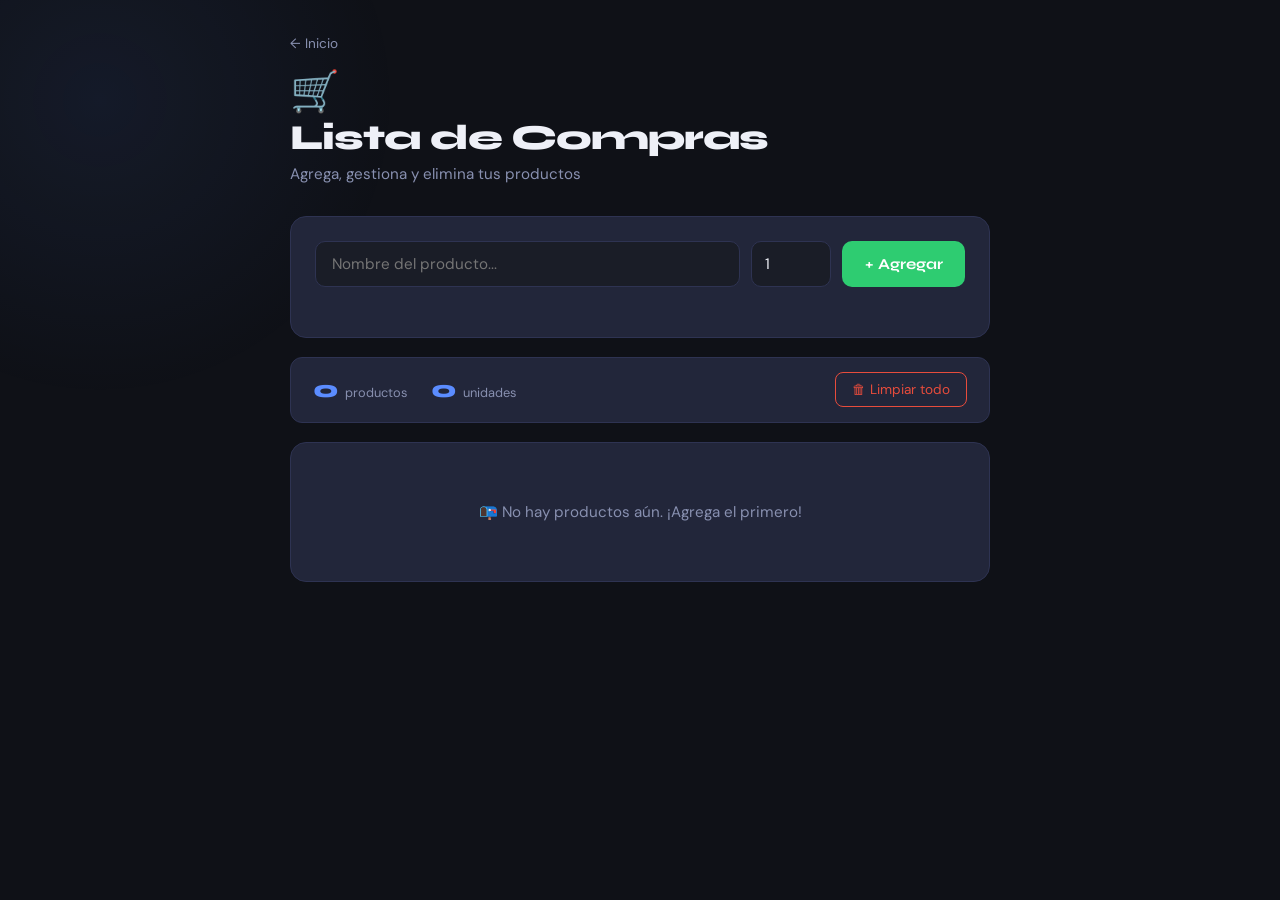
==== compras.html @ fb467dc4 "Se agregó módulo de compras" ====
<!DOCTYPE html>
<html lang="es">
<head>
  <meta charset="UTF-8" />
  <meta name="viewport" content="width=device-width, initial-scale=1.0"/>
  <title>Lista de Compras</title>
  <link rel="preconnect" href="https://fonts.googleapis.com">
  <link href="https://fonts.googleapis.com/css2?family=Syne:wght@400;700;800&family=DM+Sans:wght@300;400;500&display=swap" rel="stylesheet">
  <link rel="stylesheet" href="css/compras.css">
</head>
<body>

  <div class="bg-decoration"></div>

  <div class="container">

    <header class="header">
      <a href="index.html" class="btn-back">← Inicio</a>
      <div class="header-content">
        <span class="header-icon">🛒</span>
        <h1>Lista de Compras</h1>
        <p class="subtitle">Agrega, gestiona y elimina tus productos</p>
      </div>
    </header>

    <!-- FORMULARIO -->
    <section class="form-section">
      <div class="form-group">
        <input
          type="text"
          id="inputProducto"
          placeholder="Nombre del producto..."
          maxlength="60"
          onkeypress="handleEnter(event)"
        />
        <input
          type="number"
          id="inputCantidad"
          placeholder="Cant."
          min="1"
          value="1"
        />
        <button id="btnAgregar" onclick="agregarProducto()">
          + Agregar
        </button>
      </div>
      <p id="mensajeError" class="mensaje-error"></p>
    </section>

    <!-- STATS BAR -->
    <div class="stats-bar">
      <div class="stat">
        <span class="stat-num" id="totalProductos">0</span>
        <span class="stat-label">productos</span>
      </div>
      <div class="stat">
        <span class="stat-num" id="totalCantidad">0</span>
        <span class="stat-label">unidades</span>
      </div>
      <button class="btn-limpiar" onclick="limpiarLista()">🗑 Limpiar todo</button>
    </div>

    <!-- LISTA -->
    <section class="lista-section">
      <p id="listaVacia" class="lista-vacia">
        📭 No hay productos aún. ¡Agrega el primero!
      </p>
      <ul id="listaProductos"></ul>
    </section>

  </div>

  <script src="js/compras.js"></script>
</body>
</html>
---- css/compras.css ----
/* ===== VARIABLES ===== */
:root {
  --verde:       #2ecc71;
  --verde-dark:  #27ae60;
  --rojo:        #e74c3c;
  --fondo:       #0f1117;
  --fondo2:      #1a1d27;
  --card:        #22263a;
  --borde:       #2e3352;
  --texto:       #eef0f7;
  --texto-suave: #8890b0;
  --acento:      #5b8cff;
}

/* ===== RESET ===== */
*, *::before, *::after { box-sizing: border-box; margin: 0; padding: 0; }

body {
  font-family: 'DM Sans', sans-serif;
  background: var(--fondo);
  color: var(--texto);
  min-height: 100vh;
  padding: 2rem 1rem;
  position: relative;
  overflow-x: hidden;
}

/* FONDO DECORATIVO */
.bg-decoration {
  position: fixed;
  top: -200px; left: -200px;
  width: 600px; height: 600px;
  background: radial-gradient(circle, rgba(91,140,255,0.08) 0%, transparent 70%);
  pointer-events: none;
  z-index: 0;
}

/* ===== CONTAINER ===== */
.container {
  max-width: 700px;
  margin: 0 auto;
  position: relative;
  z-index: 1;
  animation: fadeUp 0.5s ease both;
}

@keyframes fadeUp {
  from { opacity: 0; transform: translateY(24px); }
  to   { opacity: 1; transform: translateY(0); }
}

/* ===== HEADER ===== */
.header {
  margin-bottom: 2rem;
}

.btn-back {
  display: inline-block;
  color: var(--texto-suave);
  text-decoration: none;
  font-size: 0.85rem;
  margin-bottom: 1.2rem;
  transition: color 0.2s;
}
.btn-back:hover { color: var(--acento); }

.header-content {
  display: flex;
  flex-direction: column;
  gap: 0.3rem;
}

.header-icon {
  font-size: 2.5rem;
  line-height: 1;
}

h1 {
  font-family: 'Syne', sans-serif;
  font-size: 2.2rem;
  font-weight: 800;
  color: var(--texto);
  letter-spacing: -0.03em;
}

.subtitle {
  color: var(--texto-suave);
  font-size: 0.95rem;
}

/* ===== FORMULARIO ===== */
.form-section {
  background: var(--card);
  border: 1px solid var(--borde);
  border-radius: 16px;
  padding: 1.5rem;
  margin-bottom: 1.2rem;
}

.form-group {
  display: flex;
  gap: 0.7rem;
  flex-wrap: wrap;
}

.form-group input[type="text"] {
  flex: 1 1 200px;
  padding: 0.75rem 1rem;
  background: var(--fondo2);
  border: 1px solid var(--borde);
  border-radius: 10px;
  color: var(--texto);
  font-family: 'DM Sans', sans-serif;
  font-size: 0.95rem;
  outline: none;
  transition: border-color 0.2s;
}
.form-group input[type="text"]:focus {
  border-color: var(--acento);
}

.form-group input[type="number"] {
  width: 80px;
  padding: 0.75rem 0.8rem;
  background: var(--fondo2);
  border: 1px solid var(--borde);
  border-radius: 10px;
  color: var(--texto);
  font-family: 'DM Sans', sans-serif;
  font-size: 0.95rem;
  outline: none;
  transition: border-color 0.2s;
}
.form-group input[type="number"]:focus {
  border-color: var(--acento);
}

#btnAgregar {
  padding: 0.75rem 1.4rem;
  background: var(--verde);
  color: #fff;
  border: none;
  border-radius: 10px;
  font-family: 'Syne', sans-serif;
  font-weight: 700;
  font-size: 0.95rem;
  cursor: pointer;
  transition: background 0.2s, transform 0.1s;
  white-space: nowrap;
}
#btnAgregar:hover  { background: var(--verde-dark); }
#btnAgregar:active { transform: scale(0.97); }

.mensaje-error {
  color: var(--rojo);
  font-size: 0.85rem;
  margin-top: 0.6rem;
  min-height: 1.2em;
}

/* ===== STATS BAR ===== */
.stats-bar {
  display: flex;
  align-items: center;
  gap: 1.5rem;
  background: var(--card);
  border: 1px solid var(--borde);
  border-radius: 12px;
  padding: 0.9rem 1.4rem;
  margin-bottom: 1.2rem;
}

.stat {
  display: flex;
  align-items: baseline;
  gap: 0.35rem;
}

.stat-num {
  font-family: 'Syne', sans-serif;
  font-size: 1.5rem;
  font-weight: 800;
  color: var(--acento);
}

.stat-label {
  font-size: 0.8rem;
  color: var(--texto-suave);
}

.btn-limpiar {
  margin-left: auto;
  padding: 0.5rem 1rem;
  background: transparent;
  border: 1px solid var(--rojo);
  color: var(--rojo);
  border-radius: 8px;
  font-family: 'DM Sans', sans-serif;
  font-size: 0.85rem;
  cursor: pointer;
  transition: background 0.2s, color 0.2s;
}
.btn-limpiar:hover {
  background: var(--rojo);
  color: #fff;
}

/* ===== LISTA ===== */
.lista-section {
  background: var(--card);
  border: 1px solid var(--borde);
  border-radius: 16px;
  padding: 1.2rem;
  min-height: 120px;
}

.lista-vacia {
  text-align: center;
  color: var(--texto-suave);
  font-size: 0.95rem;
  padding: 2.5rem 1rem;
}

#listaProductos {
  list-style: none;
  display: flex;
  flex-direction: column;
  gap: 0.6rem;
}

/* ITEM */
.item-producto {
  display: flex;
  align-items: center;
  gap: 1rem;
  background: var(--fondo2);
  border: 1px solid var(--borde);
  border-radius: 10px;
  padding: 0.85rem 1rem;
  animation: slideIn 0.25s ease both;
  transition: border-color 0.2s;
}
.item-producto:hover { border-color: var(--acento); }

@keyframes slideIn {
  from { opacity: 0; transform: translateX(-16px); }
  to   { opacity: 1; transform: translateX(0); }
}

.item-nombre {
  flex: 1;
  font-size: 0.97rem;
  color: var(--texto);
}

.item-cantidad {
  background: var(--borde);
  color: var(--acento);
  font-family: 'Syne', sans-serif;
  font-weight: 700;
  font-size: 0.85rem;
  padding: 0.25rem 0.65rem;
  border-radius: 6px;
  min-width: 36px;
  text-align: center;
}

.btn-eliminar {
  background: transparent;
  border: none;
  color: var(--texto-suave);
  font-size: 1.1rem;
  cursor: pointer;
  padding: 0.2rem 0.4rem;
  border-radius: 6px;
  transition: color 0.2s, background 0.2s;
  line-height: 1;
}
.btn-eliminar:hover {
  color: var(--rojo);
  background: rgba(231,76,60,0.1);
}

/* ITEM COMPLETADO */
.item-producto.completado .item-nombre {
  text-decoration: line-through;
  color: var(--texto-suave);
}

.btn-check {
  background: transparent;
  border: 2px solid var(--borde);
  width: 22px; height: 22px;
  border-radius: 50%;
  cursor: pointer;
  transition: all 0.2s;
  flex-shrink: 0;
}
.btn-check:hover { border-color: var(--verde); }
.item-producto.completado .btn-check {
  background: var(--verde);
  border-color: var(--verde);
}

/* ===== RESPONSIVE ===== */
@media (max-width: 480px) {
  h1 { font-size: 1.7rem; }
  .form-group { flex-direction: column; }
  .form-group input[type="number"] { width: 100%; }
}
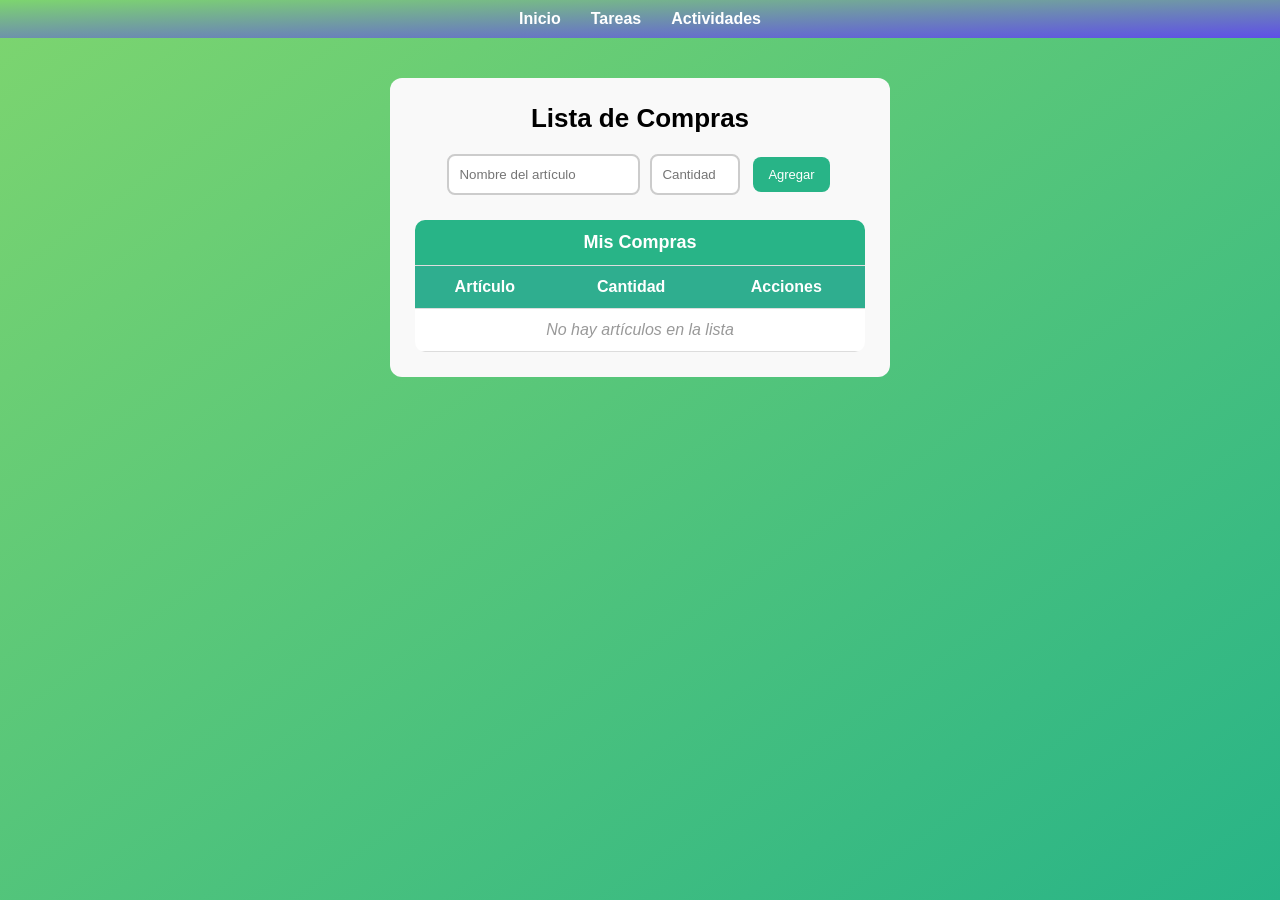
==== commit a75acf1c: "Completar modulo de compras: agregar, marcar comprado y eliminar articulos" ====
--- a/compras.html
+++ b/compras.html
@@ -1,75 +1,46 @@
-<!DOCTYPE html>
+<!doctype html>
 <html lang="es">
-<head>
-  <meta charset="UTF-8" />
-  <meta name="viewport" content="width=device-width, initial-scale=1.0"/>
-  <title>Lista de Compras</title>
-  <link rel="preconnect" href="https://fonts.googleapis.com">
-  <link href="https://fonts.googleapis.com/css2?family=Syne:wght@400;700;800&family=DM+Sans:wght@300;400;500&display=swap" rel="stylesheet">
-  <link rel="stylesheet" href="css/compras.css">
-</head>
-<body>
+  <head>
+    <meta charset="UTF-8" />
+    <meta name="viewport" content="width=device-width, initial-scale=1.0" />
+    <link rel="stylesheet" href="css/compras.css" />
+    <title>Lista de Compras</title>
+  </head>
+  <body>
+    <nav class="header-nav">
+      <ul>
+        <li><a href="index.html" style="color: white; text-decoration: none; font-weight: bold;">Inicio</a></li>
+        <li><a href="tareas.html" style="color: white; text-decoration: none; font-weight: bold;">Tareas</a></li>
+        <li><a href="actividades.html" style="color: white; text-decoration: none; font-weight: bold;">Actividades</a></li>
+      </ul>
+    </nav>
 
-  <div class="bg-decoration"></div>
+    <section class="box-compras">
+      <h1 class="title">Lista de Compras</h1>
 
-  <div class="container">
+      <div class="grupo-input">
+        <input type="text" id="input-articulo" placeholder="Nombre del artículo" />
+        <input type="text" id="input-cantidad" placeholder="Cantidad" style="width: 90px;" />
+        <button class="btn-agregar" id="btn-agregar">Agregar</button>
+      </div>
 
-    <header class="header">
-      <a href="index.html" class="btn-back">← Inicio</a>
-      <div class="header-content">
-        <span class="header-icon">🛒</span>
-        <h1>Lista de Compras</h1>
-        <p class="subtitle">Agrega, gestiona y elimina tus productos</p>
-      </div>
-    </header>
-
-    <!-- FORMULARIO -->
-    <section class="form-section">
-      <div class="form-group">
-        <input
-          type="text"
-          id="inputProducto"
-          placeholder="Nombre del producto..."
-          maxlength="60"
-          onkeypress="handleEnter(event)"
-        />
-        <input
-          type="number"
-          id="inputCantidad"
-          placeholder="Cant."
-          min="1"
-          value="1"
-        />
-        <button id="btnAgregar" onclick="agregarProducto()">
-          + Agregar
-        </button>
-      </div>
-      <p id="mensajeError" class="mensaje-error"></p>
+      <table>
+        <thead>
+          <tr>
+            <th colspan="3">Mis Compras</th>
+          </tr>
+          <tr>
+            <th>Artículo</th>
+            <th>Cantidad</th>
+            <th>Acciones</th>
+          </tr>
+        </thead>
+        <tbody id="lista-compras">
+          <!-- Los artículos se agregan aquí dinámicamente -->
+        </tbody>
+      </table>
     </section>
 
-    <!-- STATS BAR -->
-    <div class="stats-bar">
-      <div class="stat">
-        <span class="stat-num" id="totalProductos">0</span>
-        <span class="stat-label">productos</span>
-      </div>
-      <div class="stat">
-        <span class="stat-num" id="totalCantidad">0</span>
-        <span class="stat-label">unidades</span>
-      </div>
-      <button class="btn-limpiar" onclick="limpiarLista()">🗑 Limpiar todo</button>
-    </div>
-
-    <!-- LISTA -->
-    <section class="lista-section">
-      <p id="listaVacia" class="lista-vacia">
-        📭 No hay productos aún. ¡Agrega el primero!
-      </p>
-      <ul id="listaProductos"></ul>
-    </section>
-
-  </div>
-
-  <script src="js/compras.js"></script>
-</body>
+    <script src="js/compras.js"></script>
+  </body>
 </html>
--- a/css/compras.css
+++ b/css/compras.css
@@ -1,310 +1,137 @@
-/* ===== VARIABLES ===== */
-:root {
-  --verde:       #2ecc71;
-  --verde-dark:  #27ae60;
-  --rojo:        #e74c3c;
-  --fondo:       #0f1117;
-  --fondo2:      #1a1d27;
-  --card:        #22263a;
-  --borde:       #2e3352;
-  --texto:       #eef0f7;
-  --texto-suave: #8890b0;
-  --acento:      #5b8cff;
+* {
+  margin: 0;
+  padding: 0;
+  box-sizing: border-box;
 }
-
-/* ===== RESET ===== */
-*, *::before, *::after { box-sizing: border-box; margin: 0; padding: 0; }
-
+@import url("https://fonts.googleapis.com/css2?family=Poppins:wght@300;400;600&display=swap");
 body {
-  font-family: 'DM Sans', sans-serif;
-  background: var(--fondo);
-  color: var(--texto);
+  font-family: "Poppins", sans-serif;
+  background: linear-gradient(to top left, #28b487, #7dd56f);
   min-height: 100vh;
-  padding: 2rem 1rem;
-  position: relative;
-  overflow-x: hidden;
 }
-
-/* FONDO DECORATIVO */
-.bg-decoration {
-  position: fixed;
-  top: -200px; left: -200px;
-  width: 600px; height: 600px;
-  background: radial-gradient(circle, rgba(91,140,255,0.08) 0%, transparent 70%);
-  pointer-events: none;
-  z-index: 0;
+.header-nav {
+  background: linear-gradient(to top left, #5f4fe7, #7dd56f);
+  padding: 10px 0;
 }
-
-/* ===== CONTAINER ===== */
-.container {
-  max-width: 700px;
-  margin: 0 auto;
-  position: relative;
-  z-index: 1;
-  animation: fadeUp 0.5s ease both;
+.header-nav ul {
+  list-style: none;
+  display: flex;
+  justify-content: center;
+  gap: 30px;
+  margin: 0;
+  padding: 0;
 }
-
-@keyframes fadeUp {
-  from { opacity: 0; transform: translateY(24px); }
-  to   { opacity: 1; transform: translateY(0); }
+.header-nav a {
+  text-decoration: none;
+  color: white;
+  font-weight: bold;
+  transition: 0.3s;
 }
-
-/* ===== HEADER ===== */
-.header {
-  margin-bottom: 2rem;
+.header-nav a:hover {
+  color: #28b487;
 }
-
-.btn-back {
-  display: inline-block;
-  color: var(--texto-suave);
-  text-decoration: none;
-  font-size: 0.85rem;
-  margin-bottom: 1.2rem;
-  transition: color 0.2s;
-}
-.btn-back:hover { color: var(--acento); }
-
-.header-content {
+.grupo-input {
   display: flex;
-  flex-direction: column;
-  gap: 0.3rem;
-}
-
-.header-icon {
-  font-size: 2.5rem;
-  line-height: 1;
-}
-
-h1 {
-  font-family: 'Syne', sans-serif;
-  font-size: 2.2rem;
-  font-weight: 800;
-  color: var(--texto);
-  letter-spacing: -0.03em;
-}
-
-.subtitle {
-  color: var(--texto-suave);
-  font-size: 0.95rem;
-}
-
-/* ===== FORMULARIO ===== */
-.form-section {
-  background: var(--card);
-  border: 1px solid var(--borde);
-  border-radius: 16px;
-  padding: 1.5rem;
-  margin-bottom: 1.2rem;
-}
-
-.form-group {
-  display: flex;
-  gap: 0.7rem;
+  justify-content: center;
+  gap: 10px;
+  margin-top: 10px;
   flex-wrap: wrap;
 }
-
-.form-group input[type="text"] {
-  flex: 1 1 200px;
-  padding: 0.75rem 1rem;
-  background: var(--fondo2);
-  border: 1px solid var(--borde);
-  border-radius: 10px;
-  color: var(--texto);
-  font-family: 'DM Sans', sans-serif;
-  font-size: 0.95rem;
+.grupo-input input,
+.grupo-input select {
+  padding: 10px;
+  border-radius: 8px;
+  border: 2px solid #ccc;
   outline: none;
-  transition: border-color 0.2s;
 }
-.form-group input[type="text"]:focus {
-  border-color: var(--acento);
+.grupo-input input:focus {
+  border-color: #28b487;
 }
-
-.form-group input[type="number"] {
-  width: 80px;
-  padding: 0.75rem 0.8rem;
-  background: var(--fondo2);
-  border: 1px solid var(--borde);
-  border-radius: 10px;
-  color: var(--texto);
-  font-family: 'DM Sans', sans-serif;
-  font-size: 0.95rem;
-  outline: none;
-  transition: border-color 0.2s;
-}
-.form-group input[type="number"]:focus {
-  border-color: var(--acento);
-}
-
-#btnAgregar {
-  padding: 0.75rem 1.4rem;
-  background: var(--verde);
-  color: #fff;
-  border: none;
-  border-radius: 10px;
-  font-family: 'Syne', sans-serif;
-  font-weight: 700;
-  font-size: 0.95rem;
-  cursor: pointer;
-  transition: background 0.2s, transform 0.1s;
-  white-space: nowrap;
-}
-#btnAgregar:hover  { background: var(--verde-dark); }
-#btnAgregar:active { transform: scale(0.97); }
-
-.mensaje-error {
-  color: var(--rojo);
-  font-size: 0.85rem;
-  margin-top: 0.6rem;
-  min-height: 1.2em;
-}
-
-/* ===== STATS BAR ===== */
-.stats-bar {
-  display: flex;
-  align-items: center;
-  gap: 1.5rem;
-  background: var(--card);
-  border: 1px solid var(--borde);
+.box-compras {
+  width: 500px;
+  margin: 40px auto;
+  padding: 25px;
+  background-color: #f9f9f9;
   border-radius: 12px;
-  padding: 0.9rem 1.4rem;
-  margin-bottom: 1.2rem;
-}
-
-.stat {
-  display: flex;
-  align-items: baseline;
-  gap: 0.35rem;
-}
-
-.stat-num {
-  font-family: 'Syne', sans-serif;
-  font-size: 1.5rem;
-  font-weight: 800;
-  color: var(--acento);
-}
-
-.stat-label {
-  font-size: 0.8rem;
-  color: var(--texto-suave);
-}
-
-.btn-limpiar {
-  margin-left: auto;
-  padding: 0.5rem 1rem;
-  background: transparent;
-  border: 1px solid var(--rojo);
-  color: var(--rojo);
-  border-radius: 8px;
-  font-family: 'DM Sans', sans-serif;
-  font-size: 0.85rem;
-  cursor: pointer;
-  transition: background 0.2s, color 0.2s;
-}
-.btn-limpiar:hover {
-  background: var(--rojo);
-  color: #fff;
-}
-
-/* ===== LISTA ===== */
-.lista-section {
-  background: var(--card);
-  border: 1px solid var(--borde);
-  border-radius: 16px;
-  padding: 1.2rem;
-  min-height: 120px;
-}
-
-.lista-vacia {
-  text-align: center;
-  color: var(--texto-suave);
-  font-size: 0.95rem;
-  padding: 2.5rem 1rem;
-}
-
-#listaProductos {
-  list-style: none;
-  display: flex;
-  flex-direction: column;
-  gap: 0.6rem;
-}
-
-/* ITEM */
-.item-producto {
-  display: flex;
-  align-items: center;
-  gap: 1rem;
-  background: var(--fondo2);
-  border: 1px solid var(--borde);
-  border-radius: 10px;
-  padding: 0.85rem 1rem;
-  animation: slideIn 0.25s ease both;
-  transition: border-color 0.2s;
-}
-.item-producto:hover { border-color: var(--acento); }
-
-@keyframes slideIn {
-  from { opacity: 0; transform: translateX(-16px); }
-  to   { opacity: 1; transform: translateX(0); }
-}
-
-.item-nombre {
-  flex: 1;
-  font-size: 0.97rem;
-  color: var(--texto);
-}
-
-.item-cantidad {
-  background: var(--borde);
-  color: var(--acento);
-  font-family: 'Syne', sans-serif;
-  font-weight: 700;
-  font-size: 0.85rem;
-  padding: 0.25rem 0.65rem;
-  border-radius: 6px;
-  min-width: 36px;
   text-align: center;
 }
-
+.title {
+  margin-bottom: 20px;
+  font-size: 26px;
+}
+.btn-agregar {
+  padding: 10px 15px;
+  cursor: pointer;
+  background-color: #28b487;
+  color: white;
+  border: none;
+  border-radius: 8px;
+  transition: 0.3s;
+}
+.btn-agregar:hover {
+  background-color: #239c74;
+  transform: scale(1.05);
+}
+table {
+  width: 100%;
+  border-collapse: collapse;
+  margin-top: 25px;
+  border-radius: 10px;
+  overflow: hidden;
+}
+thead tr:first-child th {
+  background-color: #28b487;
+  color: white;
+  font-size: 18px;
+  padding: 12px;
+}
+thead tr:nth-child(2) {
+  background-color: #2fae8f;
+  color: white;
+}
+th, td {
+  padding: 12px;
+  text-align: center;
+  border-bottom: 1px solid #ddd;
+}
+tbody tr {
+  background-color: #ffffff;
+  transition: 0.3s;
+}
+tbody tr:hover {
+  background-color: #f5f5f5;
+}
+button {
+  cursor: pointer;
+  padding: 6px 10px;
+  margin: 3px;
+  border-radius: 6px;
+  border: none;
+  font-size: 13px;
+  transition: 0.3s;
+}
+.btn-comprado {
+  background-color: #2ecc71;
+  color: white;
+}
+.btn-comprado:hover {
+  background-color: #27ae60;
+  transform: scale(1.05);
+}
 .btn-eliminar {
-  background: transparent;
-  border: none;
-  color: var(--texto-suave);
-  font-size: 1.1rem;
-  cursor: pointer;
-  padding: 0.2rem 0.4rem;
-  border-radius: 6px;
-  transition: color 0.2s, background 0.2s;
-  line-height: 1;
+  background-color: #e74c3c;
+  color: white;
 }
 .btn-eliminar:hover {
-  color: var(--rojo);
-  background: rgba(231,76,60,0.1);
+  background-color: #c0392b;
+  transform: scale(1.05);
 }
-
-/* ITEM COMPLETADO */
-.item-producto.completado .item-nombre {
+.comprado {
   text-decoration: line-through;
-  color: var(--texto-suave);
+  color: gray;
+  opacity: 0.7;
 }
-
-.btn-check {
-  background: transparent;
-  border: 2px solid var(--borde);
-  width: 22px; height: 22px;
-  border-radius: 50%;
-  cursor: pointer;
-  transition: all 0.2s;
-  flex-shrink: 0;
-}
-.btn-check:hover { border-color: var(--verde); }
-.item-producto.completado .btn-check {
-  background: var(--verde);
-  border-color: var(--verde);
-}
-
-/* ===== RESPONSIVE ===== */
-@media (max-width: 480px) {
-  h1 { font-size: 1.7rem; }
-  .form-group { flex-direction: column; }
-  .form-group input[type="number"] { width: 100%; }
+.vacio {
+  color: #999;
+  font-style: italic;
 }
